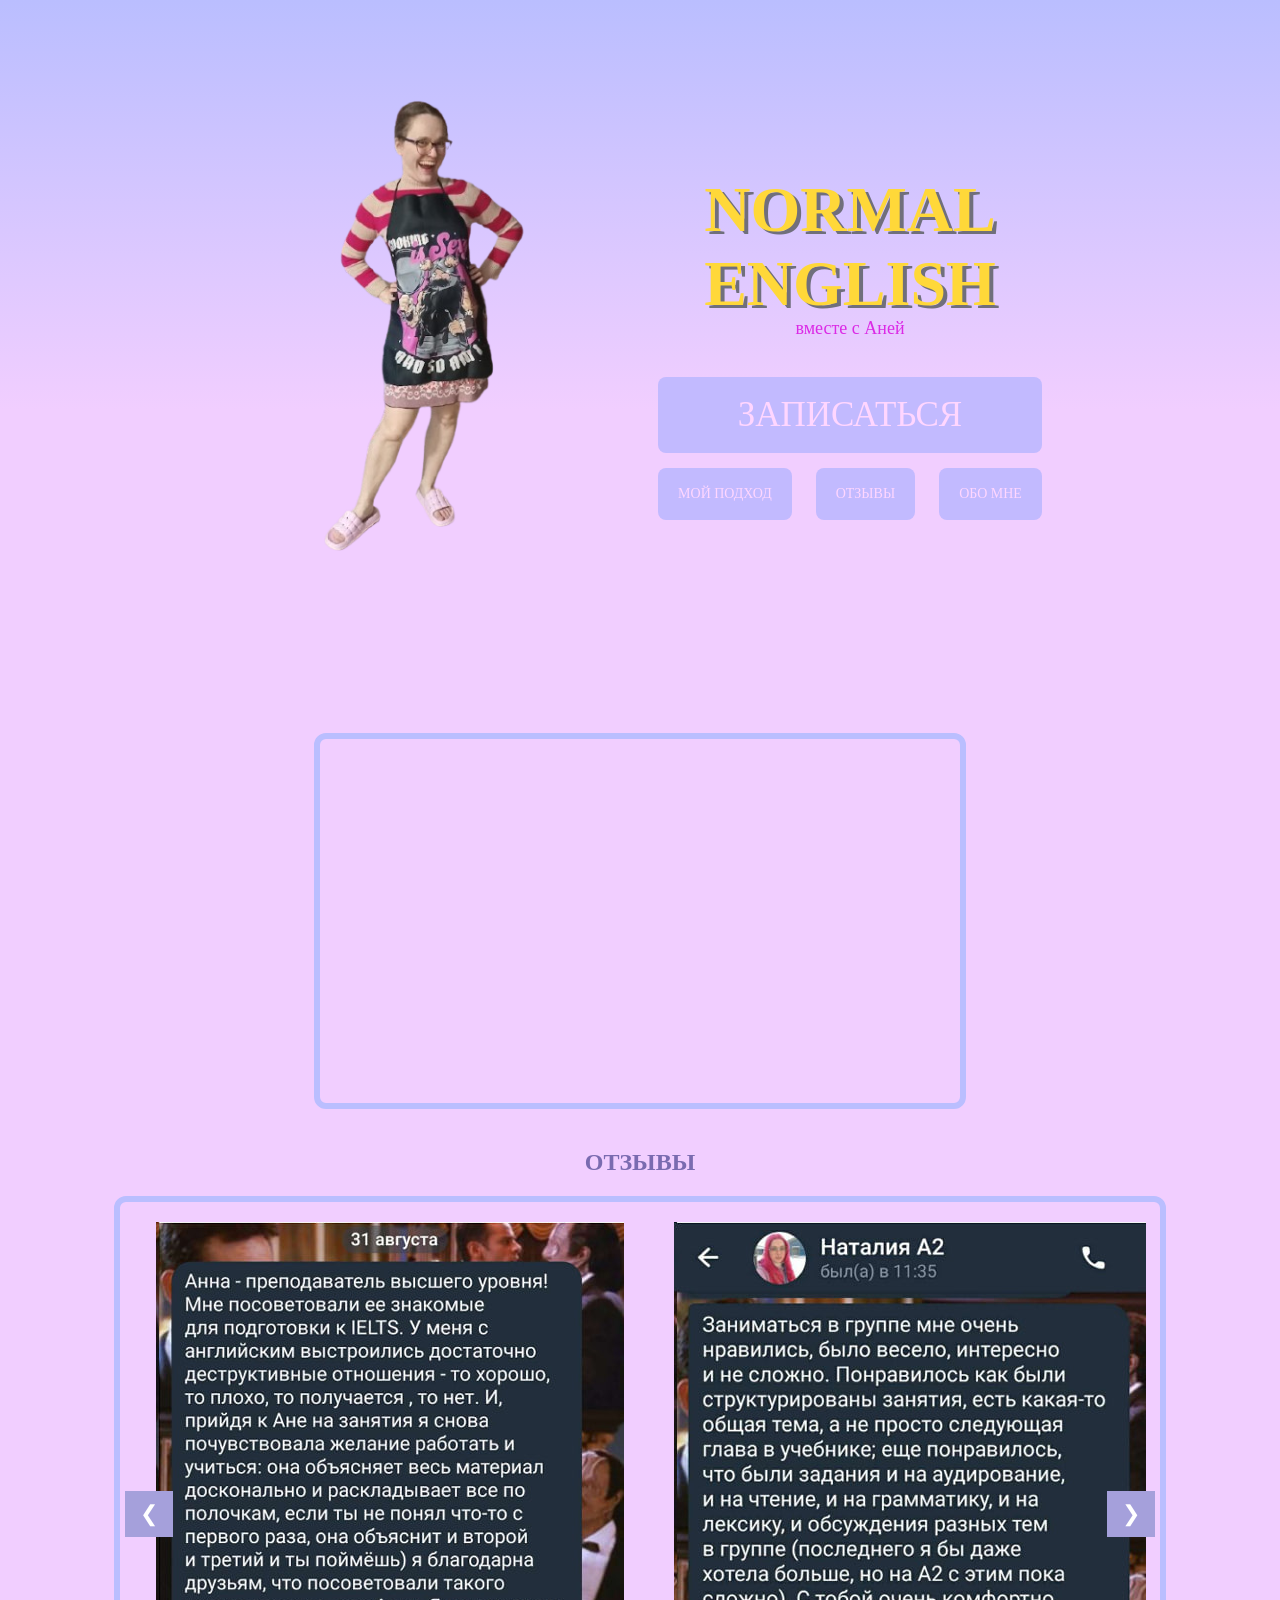
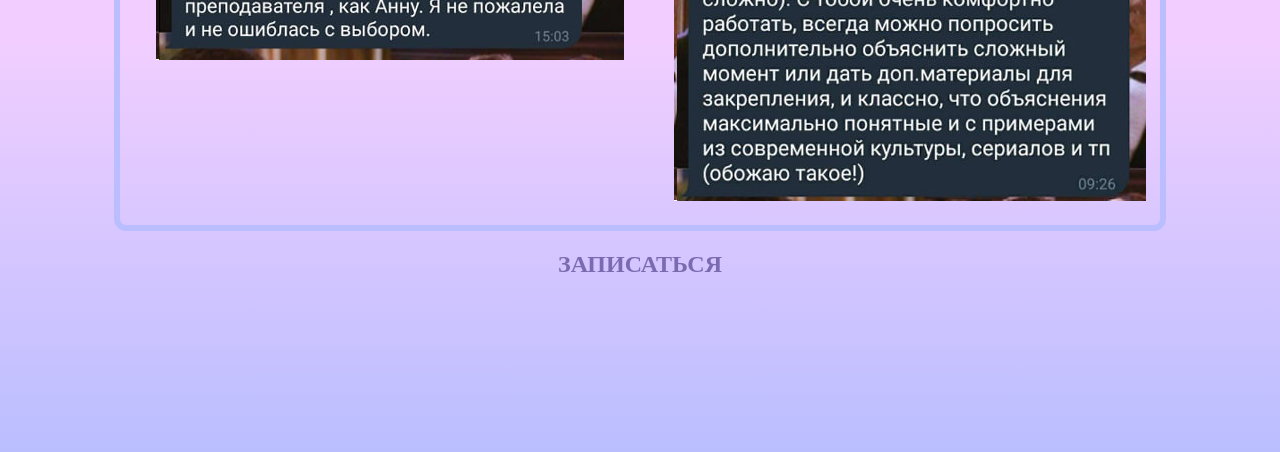
==== en/index.html @ 5f0edc0f "main design en" ====
<!DOCTYPE html>
<html lang="en">
<head>
    <meta charset="UTF-8">
    <title>Normal English</title>
    <meta name="viewport" content="width=device-width, initial-scale=1.0">
    <link rel="stylesheet" href="../css/style.css">
</head>
<body>

<header class="hero">
    <div class="hero-content">
        <div class="hero-left">
            <img src="../images/hero.png" alt="anya" class="teacher-img">
        </div>
        <div class="hero-right">
            <h1>NORMAL<br>ENGLISH</h1>
            <p class="subtitle">вместе с Аней</p>

            <a href="#contact" class="main-button">Записаться</a>

            <div class="nav-buttons">
                <a href="#video">Мой подход</a>
                <a href="#reviews">Отзывы</a>
                <a href="#about">Обо мне</a>
            </div>
        </div>
    </div>
</header>

<section id="video" class="video-section">
    <div class="video-wrapper">
        <iframe
                src="https://www.youtube.com/embed/JnRsUeJGjrA?si=agUMJV3xWAbqtvJF"
                frameborder="0"
                allowfullscreen
        ></iframe>
    </div>
</section>

<section id="reviews" class="reviews-section">
    <h2>ОТЗЫВЫ</h2>
    <div class="review-container">
        <div class="slides">
            <div class="slide"><img src="../images/review1.jpg" alt="review"></div>
            <div class="slide"><img src="../images/review2.jpg" alt="review"></div>
            <div class="slide"><img src="../images/review3.jpg" alt="review"></div>
        </div>
        <button class="arrow left">&#10094;</button>
        <button class="arrow right">&#10095;</button>
    </div>
</section>

<section id="contact" class="contact-section">
    <h2>ЗАПИСАТЬСЯ</h2>

    <div class="form-wrapper">
        <iframe
                src=""
                frameborder="0"
        ></iframe>
    </div>
</section>

<script src="../js/script.js"></script>
</body>
</html>
---- css/style.css ----
body {
    margin: 0;
    font-family: 'Georgia', serif;
    background-image: linear-gradient(to bottom, #babeff, #f1ceff,  #f1ceff, #f1ceff, #f1ceff, #babeff);;
    text-align: center;
    color: #7a6bb0;
}

/* HERO */

.hero {
    padding: 30px 20px 20px;
}

.hero-content {
    display: flex;
    justify-content: center;
    align-items: center;
    gap: 60px;
    flex-wrap: wrap;
}

.teacher-img {
    width: 360px;
}

.hero-right h1 {
    font-size: 64px;
    color: #FFD839;
    margin: 0;
    text-transform: uppercase;
    text-shadow: 4px 3px 0px #706F7C
}

.subtitle {
    color: #DB2AE6;
    font-size: 18px;
    margin-top: -3px;
}

.main-button {
    display: inline-block;
    background: #C2BAFF;
    padding: 18px 80px;
    color: #FFD6FF;
    text-decoration: none;
    font-size: 35px;
    text-transform: uppercase;
    border-radius: 8px;
    margin: 20px 0px 5px;
}

.nav-buttons a {
    display: inline-block;
    text-transform: uppercase;
    color: #FFD6FF;
    text-decoration: none;
    background: #C2BAFF;
    padding: 18px 20px;
    margin: 10px;
    border-radius: 8px;
    font-size: 14px;
}

/* VIDEO */

.video-section {
    margin: 40px 0;
}

.video-wrapper {
    width: 640px;
    max-width: 90%;
    margin: auto;
    border: 6px solid #babeff;
    border-radius: 12px;
    overflow: hidden;
}

.video-wrapper iframe {
    width: 100%;
    height: 360px;
}


/* REVIEWS

TODO: Разобраться со слайдером, щас через жопу работает
*/

.review-section {
    padding: 40px 20px;
}

.review-container {
    position: relative;
    max-width: 1000px;
    padding: 20px;
    margin: auto;
    border: 6px solid #babeff;
    border-radius: 12px;
    overflow: hidden;
}

.slides {
   display: flex;
   gap: 20px;
   transition: transform 0.5s ease;
}

.slide {
    flex: 0 0 calc(50%);
}

.arrow {
  position: absolute;
  top: 50%;
  transform: translateY(-50%);
  background: #a5a0db;
  border: none;
  padding: 10px 15px;
  cursor: pointer;
  color: white;
  font-size: 22px;
}

.left {
  left: 5px;
}

.right {
  right: 5px;
}

/* CONTACT */



@media (max-width: 768px) {
  .hero-right h1 {
    font-size: 42px;
  }

  .teacher-img {
    width: 180px;
  }

  .slide {
      flex: 0 0 100%;
  }
}
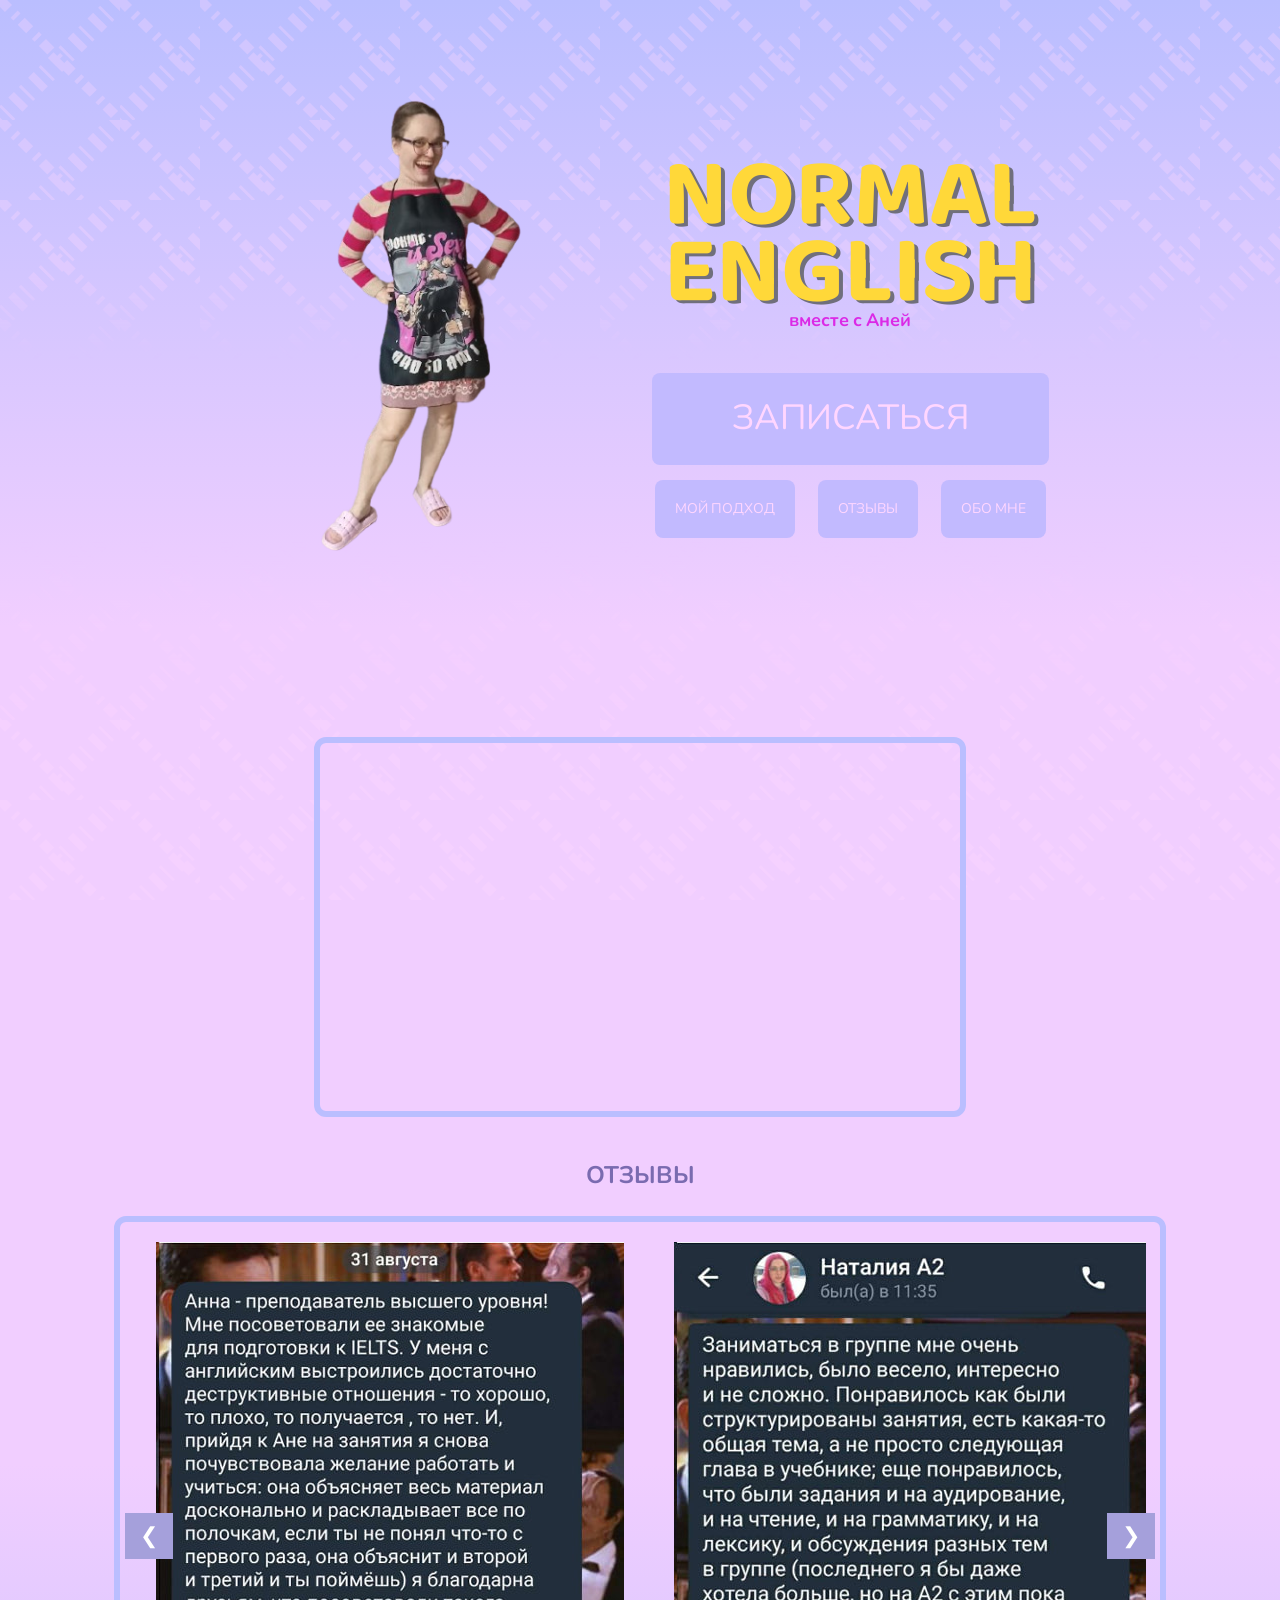
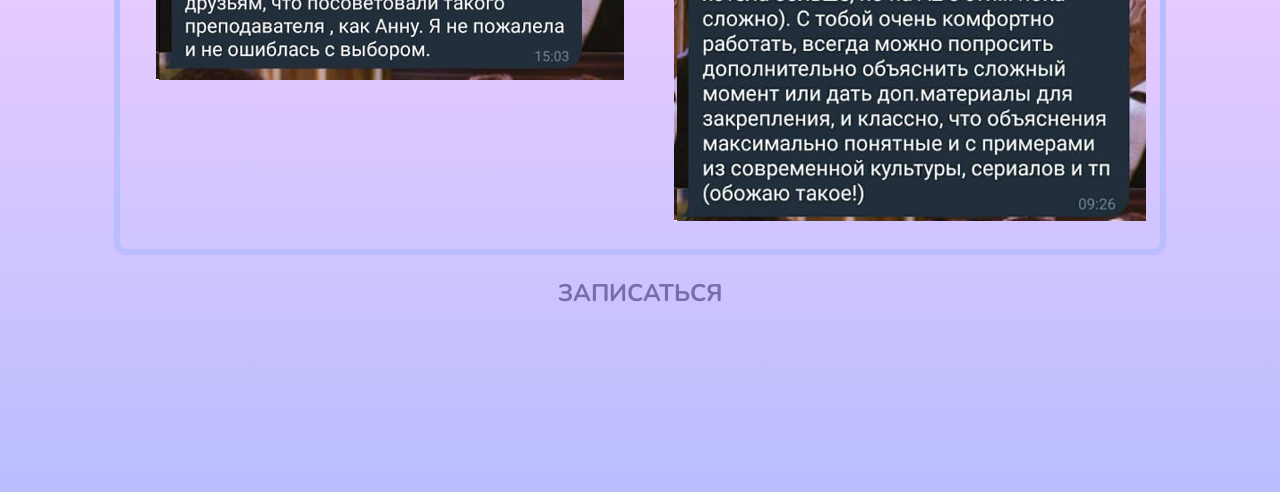
==== commit 7e55d798: "hover" ====
--- a/en/index.html
+++ b/en/index.html
@@ -5,6 +5,9 @@
     <title>Normal English</title>
     <meta name="viewport" content="width=device-width, initial-scale=1.0">
     <link rel="stylesheet" href="../css/style.css">
+    <link href="https://fonts.googleapis.com/css2?family=Baloo+2:wght@400;700&display=swap" rel="stylesheet">
+    <link href="https://fonts.googleapis.com/css2?family=Nunito:wght@400;700&display=swap" rel="stylesheet">
+    <link href="https://fonts.googleapis.com/css2?family=Quicksand:wght@400;700&display=swap" rel="stylesheet">
 </head>
 <body>
 
--- a/css/style.css
+++ b/css/style.css
@@ -1,11 +1,49 @@
-body {
+html, body {
     margin: 0;
-    font-family: 'Georgia', serif;
-    background-image: linear-gradient(to bottom, #babeff, #f1ceff,  #f1ceff, #f1ceff, #f1ceff, #babeff);;
+    font-family: "Baloo 2", "Nunito", "Quicksand", sans-serif;
     text-align: center;
     color: #7a6bb0;
-}
-
+
+    background:
+        linear-gradient(to bottom, #babeff, #f1ceff 30%, #f1ceff 70%, #babeff);
+    position: relative;
+}
+
+body::before {
+    content: "";
+    position: fixed;
+    inset: 0;
+    pointer-events: none;
+    opacity: 0.3;
+
+    background-image: url("data:image/svg+xml,%3Csvg xmlns='http://www.w3.org/2000/svg' width='200' height='200'%3E%3Cdefs%3E%3Cpattern id='lines' width='120' height='120' patternUnits='userSpaceOnUse'%3E%3Cline x1='0' y1='0' x2='120' y2='120' stroke='rgba(255,214,255,1)' stroke-width='10' stroke-dasharray='12 8 4 6' /%3E%3Cline x1='120' y1='0' x2='0' y2='120' stroke='rgba(255,214,255,1)' stroke-width='20' stroke-dasharray='8 10 3 7' /%3E%3C/pattern%3E%3C/defs%3E%3Crect width='100%25' height='100%25' fill='url(%23lines)' /%3E%3C/svg%3E");
+
+        -webkit-mask-image: linear-gradient(
+            to bottom,
+            black 0%,
+            black 30%,
+            transparent 40%,
+            transparent 60%,
+            black 80%,
+            black 100%
+        );
+
+        mask-image: linear-gradient(
+            to bottom,
+            black 0%,
+            black 30%,
+            transparent 40%,
+            transparent 60%,
+            black 80%,
+            black 100%
+        );
+
+}
+
+.hero, .video-section, .reviews-section .contact-section {
+    position: relative;
+    z-index: 2;
+}
 /* HERO */
 
 .hero {
@@ -25,9 +63,10 @@
 }
 
 .hero-right h1 {
-    font-size: 64px;
+    font-size: 96px;
     color: #FFD839;
     margin: 0;
+    line-height: 0.8;
     text-transform: uppercase;
     text-shadow: 4px 3px 0px #706F7C
 }
@@ -35,7 +74,8 @@
 .subtitle {
     color: #DB2AE6;
     font-size: 18px;
-    margin-top: -3px;
+    margin-top: -5px;
+    font-weight: bold;
 }
 
 .main-button {
@@ -135,6 +175,37 @@
 /* CONTACT */
 
 
+/* HOVER FOR BUTTONS */
+
+.main-button,
+.nav-buttons a,
+.arrow {
+    transition: all 0.25s ease;
+}
+
+.main-button:hover {
+    background: #b39bff;
+    transform: translateY(-4px);
+    box-shadow: 0 8px 20px rgba(122, 107, 176, 0.4);
+}
+
+.nav-buttons a:hover {
+    background: #b39bff;
+    transform: translateY(-3px);
+    box-shadow: 0 6px 15px rgba(122, 107, 176, 0.35);
+}
+
+.arrow:hover {
+    background: #8f88d8;
+    transform: translateY(-50%) scale(1.1);
+}
+
+.main-button:active,
+.nav-buttons a:active {
+    transform: translateY(0px) scale(0.97);
+    box-shadow: none;
+}
+
 
 @media (max-width: 768px) {
   .hero-right h1 {
